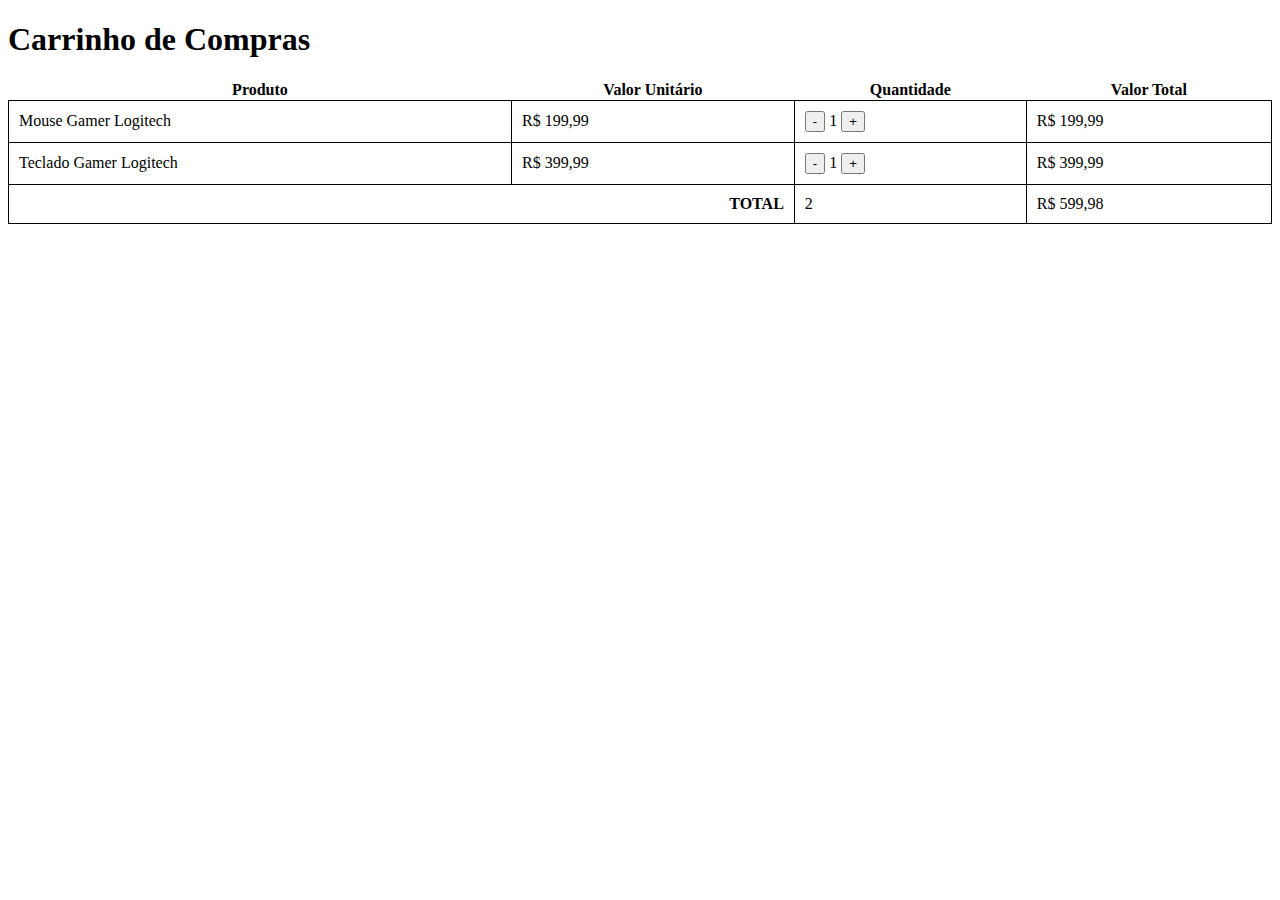
==== carrinho-de-compras.html @ 03fb76eb "Primero teste" ====
<!DOCTYPE html>
<html>
    <head>
        <meta charset="utf-8">
        <title>Carrinho de Compras</title>
        <style>
            table{
                width:100%;
                border-collapse: collapse;                
            }
            table td{
                border: 1px solid #000;
                padding: 10px;
            }
            table tfoot td:first-child{
                text-align: right;
            }
        </style>
    </head>
    <body>
        <h1>Carrinho de Compras</h1>
        
        <table>
            <thead>
                <tr>
                    <th>Produto</th>
                    <th>Valor Unitário</th>                    
                    <th>Quantidade</th>                    
                    <th>Valor Total</th>                    
                </tr>
            </thead>
            <tfoot>
                <tr>
                    <td colspan="2"><strong>TOTAL</strong></td>
                    <td>2</td>
                    <td>R$ 599,98</td>
                </tr>
            </tfoot>
            <tbody>
                <tr id="produto-01">
                    <td>Mouse Gamer Logitech</td>
                    <td data-valorunitario="199.99">R$ 199,99</td>
                    <td>
                        <button>-</button>                        
                        1
                        <button>+</button>
                    </td>
                    <td>R$ 199,99</td>
                </tr>
                <tr>
                    <td>Teclado Gamer Logitech</td>
                    <td data-valorunitario="399.99">R$ 399,99</td>
                    <td>
                        <button>-</button>                        
                        1
                        <button>+</button>    
                    </td>
                    <td>R$ 399,99</td>
                </tr>
            </tbody>            
        </table>
    
        <script>            
            
        </script>
    </body>    
</html>
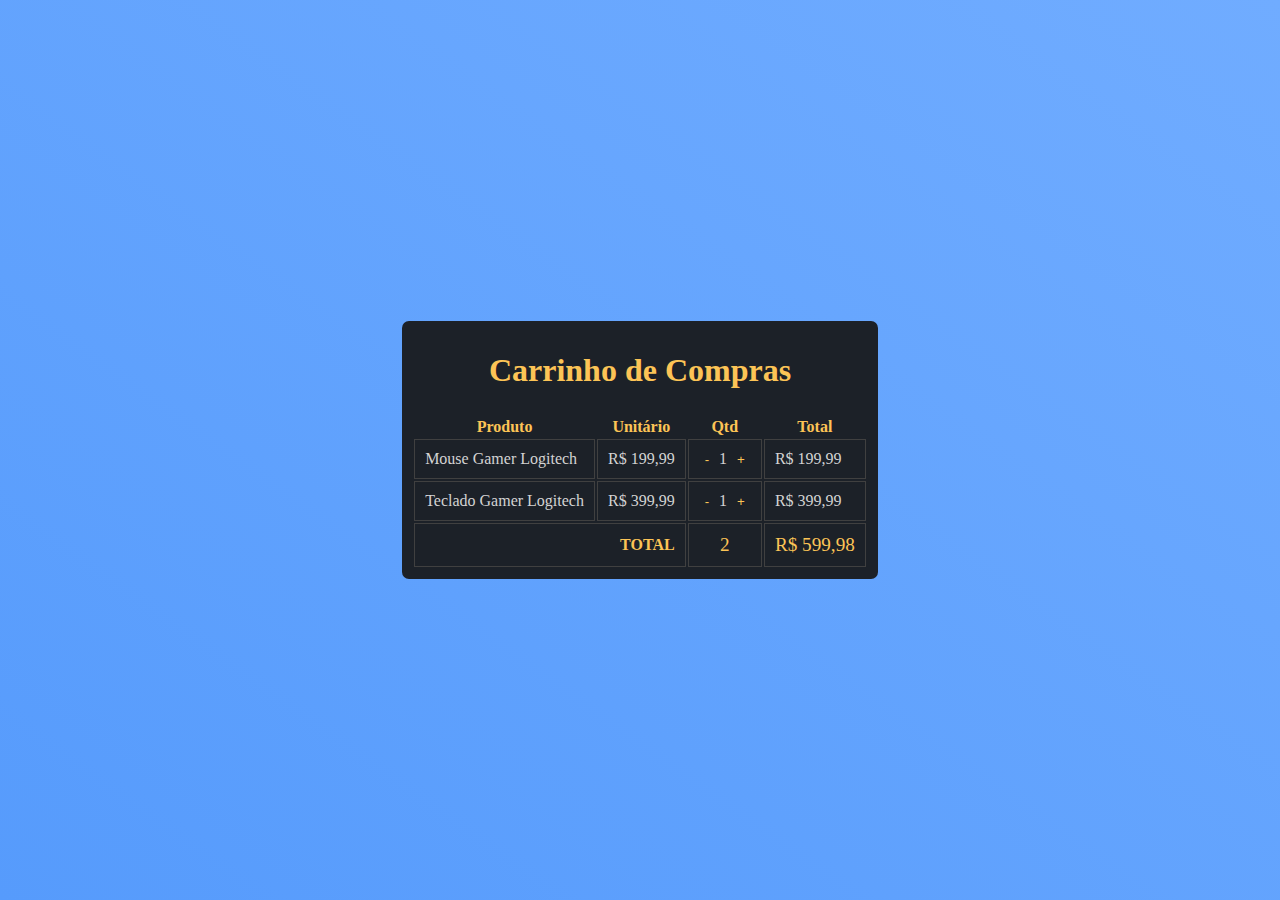
==== commit dd8aab84: "Estilização e criação do Readme" ====
--- a/carrinho-de-compras.html
+++ b/carrinho-de-compras.html
@@ -3,37 +3,28 @@
     <head>
         <meta charset="utf-8">
         <title>Carrinho de Compras</title>
-        <style>
-            table{
-                width:100%;
-                border-collapse: collapse;                
-            }
-            table td{
-                border: 1px solid #000;
-                padding: 10px;
-            }
-            table tfoot td:first-child{
-                text-align: right;
-            }
-        </style>
+        <link rel="stylesheet" href="style.css">
     </head>
     <body>
-        <h1>Carrinho de Compras</h1>
         
+        <div class="carrinho-container">
+            <header>
+                <h1>Carrinho de Compras</h1> 
+            </header>
         <table>
             <thead>
                 <tr>
                     <th>Produto</th>
-                    <th>Valor Unitário</th>                    
-                    <th>Quantidade</th>                    
-                    <th>Valor Total</th>                    
+                    <th>Unitário</th>                    
+                    <th>Qtd</th>                    
+                    <th>Total</th>                    
                 </tr>
             </thead>
             <tfoot>
                 <tr>
                     <td colspan="2"><strong>TOTAL</strong></td>
-                    <td>2</td>
-                    <td>R$ 599,98</td>
+                    <td class="total-itens">2</td>
+                    <td class="total-valor">R$ 599,98</td>
                 </tr>
             </tfoot>
             <tbody>
@@ -59,9 +50,7 @@
                 </tr>
             </tbody>            
         </table>
-    
-        <script>            
-            
-        </script>
+    </div>
+        <script src="script.js"></script>
     </body>    
 </html>--- a/style.css
+++ b/style.css
@@ -0,0 +1,62 @@
+
+
+body{
+    margin: 0;
+    padding: 0;
+    background: linear-gradient(to bottom left, #70ACFF, #569BFC);
+    height: 100vh;
+    display: flex;
+    justify-content: center;
+    align-items: center;
+   }
+
+.carrinho-container{
+    background-color: #1C2128;
+    color: #FCC456;
+    border-radius: 7px;
+    padding: 10px;
+}
+h1{
+    color: #FCC456;
+}
+button{
+   background-color: #1C2128;
+   color: #FCC456;
+   border: none;
+
+}
+header {
+    display: flex;
+    justify-content: center;
+    align-items: center;
+    margin-bottom: 5px;
+}
+
+table{
+    width:100%;
+    border: none:
+    background-color: #1C2128;       
+}
+table td{
+    border: 1px solid #404040;
+    padding: 10px;
+    background-color: #1C2128;
+    color: lightgrey;
+}
+
+.total-itens{
+    text-align: center;
+    color: #FCC456;
+    font-size: larger;
+}
+
+.total-valor{
+    text-align: center;
+    color: #FCC456;
+    font-size: larger;
+}
+
+table tfoot td:first-child{
+    text-align: right;
+    color: #FCC456;
+}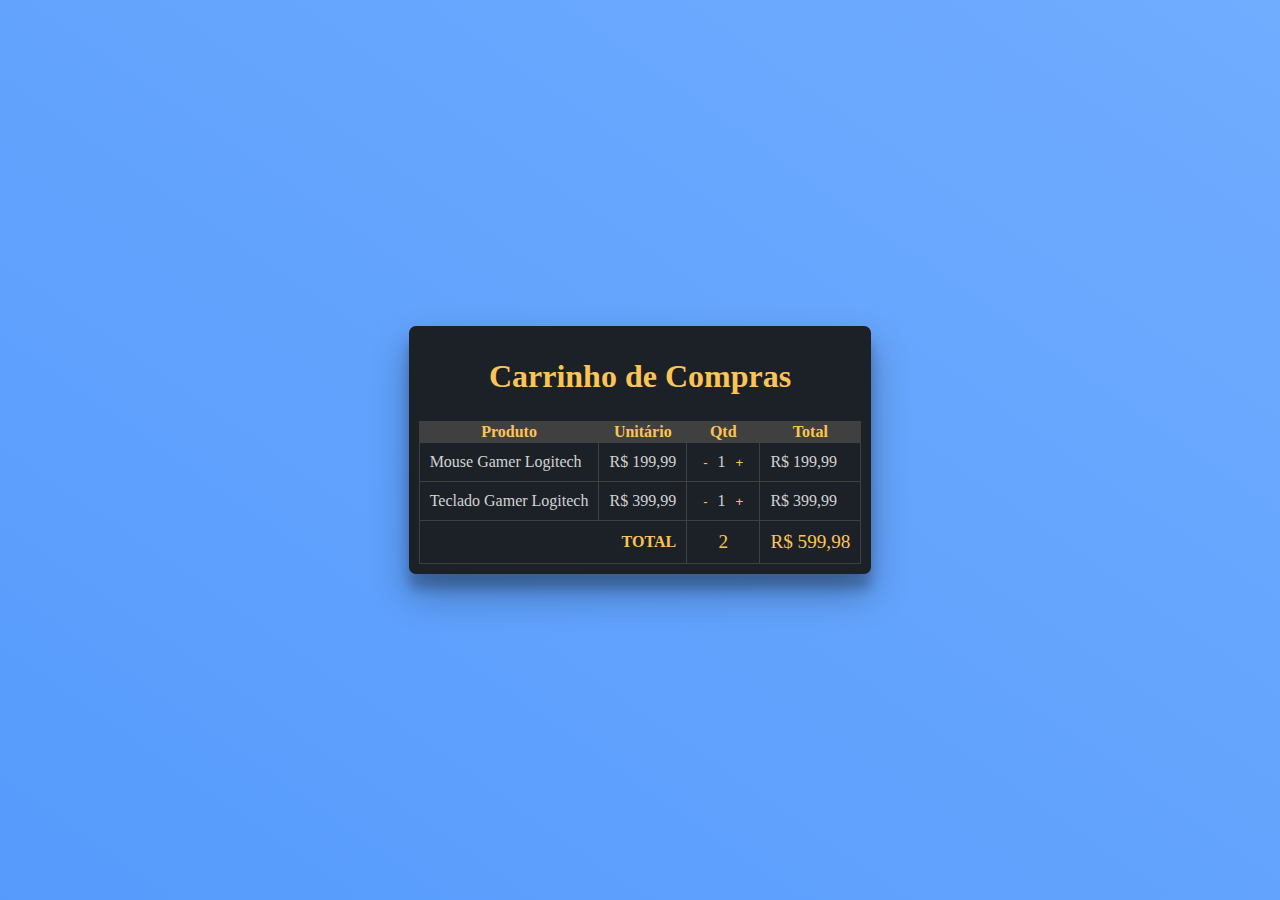
==== commit d51f1da9: "Atualização no Style" ====
--- a/carrinho-de-compras.html
+++ b/carrinho-de-compras.html
@@ -1,7 +1,8 @@
 <!DOCTYPE html>
-<html>
+<html lang="pt-br">
     <head>
         <meta charset="utf-8">
+        <meta name="viewport" content="width=device-width, initial-scale=1.0" />
         <title>Carrinho de Compras</title>
         <link rel="stylesheet" href="style.css">
     </head>
--- a/style.css
+++ b/style.css
@@ -1,9 +1,14 @@
-
-
+:root{
+   --background-color1: #70ACFF;
+   --background-color2: #569BFC;
+   --font-color1: #FCC456;
+   --font-color2: lightgrey;
+   --background-card: #1C2128;
+}
 body{
     margin: 0;
     padding: 0;
-    background: linear-gradient(to bottom left, #70ACFF, #569BFC);
+    background: linear-gradient(to bottom left,var(--background-color1), var(--background-color2));
     height: 100vh;
     display: flex;
     justify-content: center;
@@ -11,20 +16,23 @@
    }
 
 .carrinho-container{
-    background-color: #1C2128;
-    color: #FCC456;
+    background-color: var(--background-card);
+    color: var(--font-color1);
     border-radius: 7px;
     padding: 10px;
+    box-shadow: rgba(0, 0, 0, 0.3) 0px 19px 38px, rgba(0, 0, 0, 0.22) 0px 15px 12px;
 }
+
 h1{
-    color: #FCC456;
+    color: var(--font-color1);
 }
+
 button{
-   background-color: #1C2128;
-   color: #FCC456;
+   background-color:var(--background-card);
+   color: var(--font-color1);
    border: none;
+}
 
-}
 header {
     display: flex;
     justify-content: center;
@@ -34,29 +42,39 @@
 
 table{
     width:100%;
-    border: none:
-    background-color: #1C2128;       
+    border-collapse: collapse; 
+    background-color: var(--background-card);
+    border-radius: 10px;  
 }
+
+table th{
+    border:1px solid #404040;
+    background-color: #404040; 
+    border-collapse: collapse;     
+}
+
 table td{
     border: 1px solid #404040;
     padding: 10px;
-    background-color: #1C2128;
-    color: lightgrey;
+    background-color: var(--background-card);
+    color: var(--font-color2);
+    border-collapse: collapse;
 }
+
 
 .total-itens{
     text-align: center;
-    color: #FCC456;
+    color: var(--font-color1);
     font-size: larger;
 }
 
 .total-valor{
     text-align: center;
-    color: #FCC456;
+    color: var(--font-color1);
     font-size: larger;
 }
 
 table tfoot td:first-child{
     text-align: right;
-    color: #FCC456;
+    color: var(--font-color1);
 }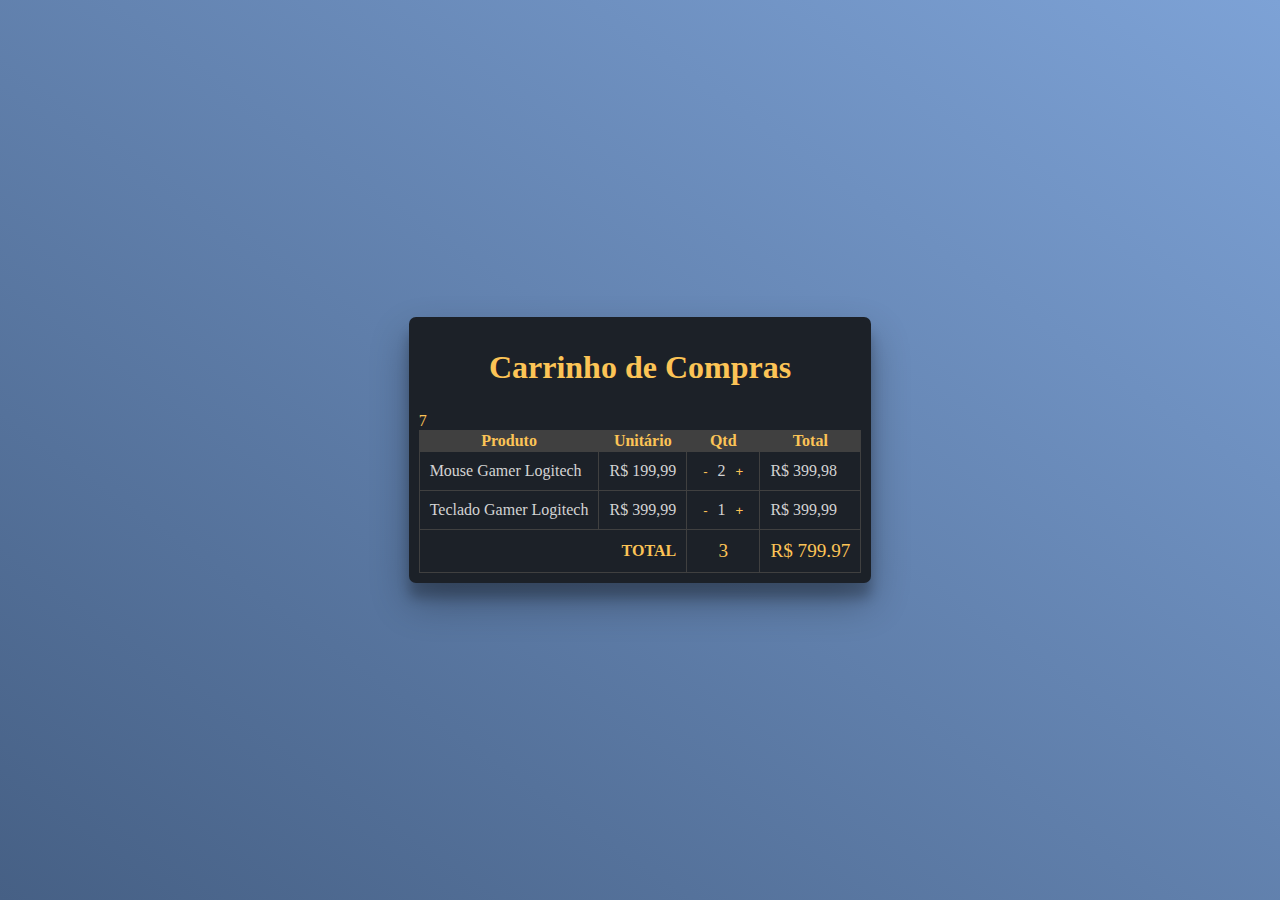
==== commit 8445d2c9: "Update Background+ Update JavaScript" ====
--- a/carrinho-de-compras.html
+++ b/carrinho-de-compras.html
@@ -2,7 +2,7 @@
 <html lang="pt-br">
     <head>
         <meta charset="utf-8">
-        <meta name="viewport" content="width=device-width, initial-scale=1.0" />
+        <meta name="viewport" content="width=device-width, initial-scale=1.0">
         <title>Carrinho de Compras</title>
         <link rel="stylesheet" href="style.css">
     </head>
@@ -21,34 +21,35 @@
                     <th>Total</th>                    
                 </tr>
             </thead>
-            <tfoot>
+
+            <tbody>
                 <tr>
-                    <td colspan="2"><strong>TOTAL</strong></td>
-                    <td class="total-itens">2</td>
-                    <td class="total-valor">R$ 599,98</td>
-                </tr>
-            </tfoot>
-            <tbody>
-                <tr id="produto-01">
                     <td>Mouse Gamer Logitech</td>
-                    <td data-valorunitario="199.99">R$ 199,99</td>
-                    <td>
-                        <button>-</button>                        
-                        1
-                        <button>+</button>
+                    <td class="valorUnitario" data-valorunitario="199.99">R$ 199,99</td>
+                    <td class="quantidade" data-quantidade="2">
+                        <button class="btn-decrementar">-</button>                        
+                        <span>2</span>
+                        <button class="btn-incrementar">+</button>
                     </td>
-                    <td>R$ 199,99</td>
+                    <td class="valorTotalProduto" data-totalproduto="399.98">R$ 399,98</td>
                 </tr>
                 <tr>
                     <td>Teclado Gamer Logitech</td>
                     <td data-valorunitario="399.99">R$ 399,99</td>
                     <td>
-                        <button>-</button>                        
-                        1
-                        <button>+</button>    
+                        <button class="btn-decrementar">-</button>                        
+                        <span>1</span>
+                        <button class="btn-incrementar">+</button>    
                     </td>
                     <td>R$ 399,99</td>
                 </tr>
+                <tfoot>
+                    <tr>
+                        <td colspan="2"><strong>TOTAL</strong></td>
+                        <td class="total-itens">3</td>
+                        7<td class="total-valor">R$ 799.97</td>
+                    </tr>
+                </tfoot>
             </tbody>            
         </table>
     </div>
--- a/style.css
+++ b/style.css
@@ -1,10 +1,13 @@
 :root{
-   --background-color1: #70ACFF;
-   --background-color2: #569BFC;
+   --background-color1: #7da2d6;
+   --background-color2: #466085;
    --font-color1: #FCC456;
    --font-color2: lightgrey;
    --background-card: #1C2128;
 }
+
+/*----Body----*/
+
 body{
     margin: 0;
     padding: 0;
@@ -14,6 +17,8 @@
     justify-content: center;
     align-items: center;
    }
+
+/*----Tabela----*/
 
 .carrinho-container{
     background-color: var(--background-card);
@@ -40,6 +45,8 @@
     margin-bottom: 5px;
 }
 
+
+
 table{
     width:100%;
     border-collapse: collapse; 
@@ -61,6 +68,10 @@
     border-collapse: collapse;
 }
 
+table tfoot td:first-child{
+    text-align: right;
+    color: var(--font-color1);
+}
 
 .total-itens{
     text-align: center;
@@ -72,9 +83,4 @@
     text-align: center;
     color: var(--font-color1);
     font-size: larger;
-}
-
-table tfoot td:first-child{
-    text-align: right;
-    color: var(--font-color1);
 }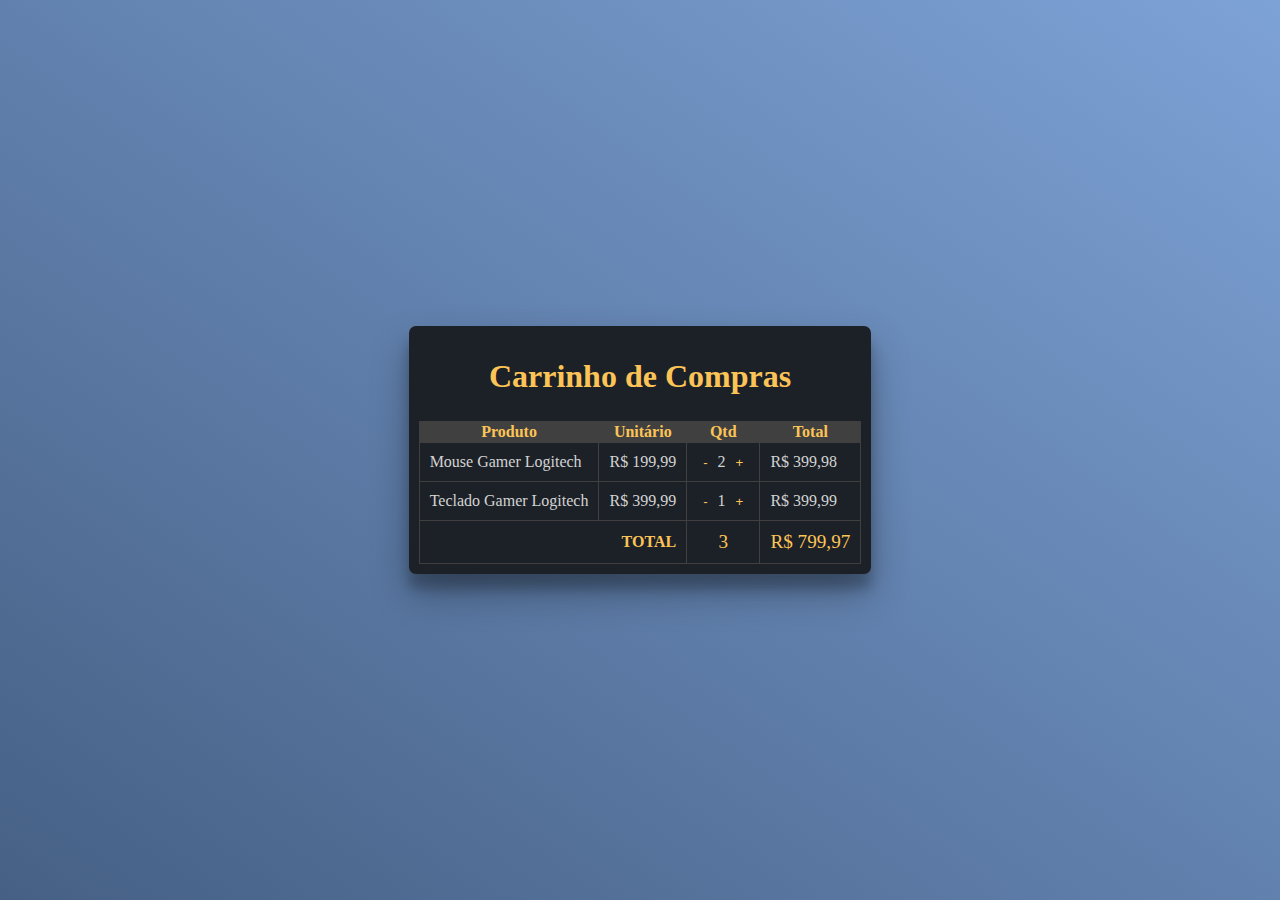
==== commit 44c4da72: "Pequenos ajustes visuais e indentação de código" ====
--- a/carrinho-de-compras.html
+++ b/carrinho-de-compras.html
@@ -6,53 +6,54 @@
         <title>Carrinho de Compras</title>
         <link rel="stylesheet" href="style.css">
     </head>
-    <body>
-        
+    <body>        
         <div class="carrinho-container">
             <header>
                 <h1>Carrinho de Compras</h1> 
             </header>
-        <table>
-            <thead>
-                <tr>
-                    <th>Produto</th>
-                    <th>Unitário</th>                    
-                    <th>Qtd</th>                    
-                    <th>Total</th>                    
-                </tr>
-            </thead>
+            <table>
+                <thead>
+                    <tr>
+                        <th>Produto</th>
+                        <th>Unitário</th>                    
+                        <th>Qtd</th>                    
+                        <th>Total</th>                    
+                    </tr>
+                </thead>
 
-            <tbody>
-                <tr>
-                    <td>Mouse Gamer Logitech</td>
-                    <td class="valorUnitario" data-valorunitario="199.99">R$ 199,99</td>
-                    <td class="quantidade" data-quantidade="2">
-                        <button class="btn-decrementar">-</button>                        
-                        <span>2</span>
-                        <button class="btn-incrementar">+</button>
-                    </td>
-                    <td class="valorTotalProduto" data-totalproduto="399.98">R$ 399,98</td>
-                </tr>
-                <tr>
-                    <td>Teclado Gamer Logitech</td>
-                    <td data-valorunitario="399.99">R$ 399,99</td>
-                    <td>
-                        <button class="btn-decrementar">-</button>                        
-                        <span>1</span>
-                        <button class="btn-incrementar">+</button>    
-                    </td>
-                    <td>R$ 399,99</td>
-                </tr>
                 <tfoot>
                     <tr>
                         <td colspan="2"><strong>TOTAL</strong></td>
                         <td class="total-itens">3</td>
-                        7<td class="total-valor">R$ 799.97</td>
+                        <td class="total-valor">R$ 799,97</td>
                     </tr>
                 </tfoot>
-            </tbody>            
-        </table>
-    </div>
+
+                <tbody>
+                    <tr>
+                        <td>Mouse Gamer Logitech</td>
+                        <td class="valorUnitario" data-valorunitario="199.99">R$ 199,99</td>
+                        <td class="quantidade" data-quantidade="2">
+                            <button class="btn-decrementar">-</button>                        
+                            <span>2</span>
+                            <button class="btn-incrementar">+</button>
+                        </td>
+                        <td class="valorTotalProduto" data-totalproduto="399.98">R$ 399,98</td>
+                    </tr>
+                    <tr>
+                        <td>Teclado Gamer Logitech</td>
+                        <td data-valorunitario="399.99">R$ 399,99</td>
+                        <td>
+                            <button class="btn-decrementar">-</button>                        
+                            <span>1</span>
+                            <button class="btn-incrementar">+</button>    
+                        </td>
+                        <td>R$ 399,99</td>
+                    </tr>                    
+                </tbody>            
+            </table>
+        </div>
+
         <script src="script.js"></script>
     </body>    
 </html>--- a/style.css
+++ b/style.css
@@ -16,7 +16,7 @@
     display: flex;
     justify-content: center;
     align-items: center;
-   }
+}
 
 /*----Tabela----*/
 
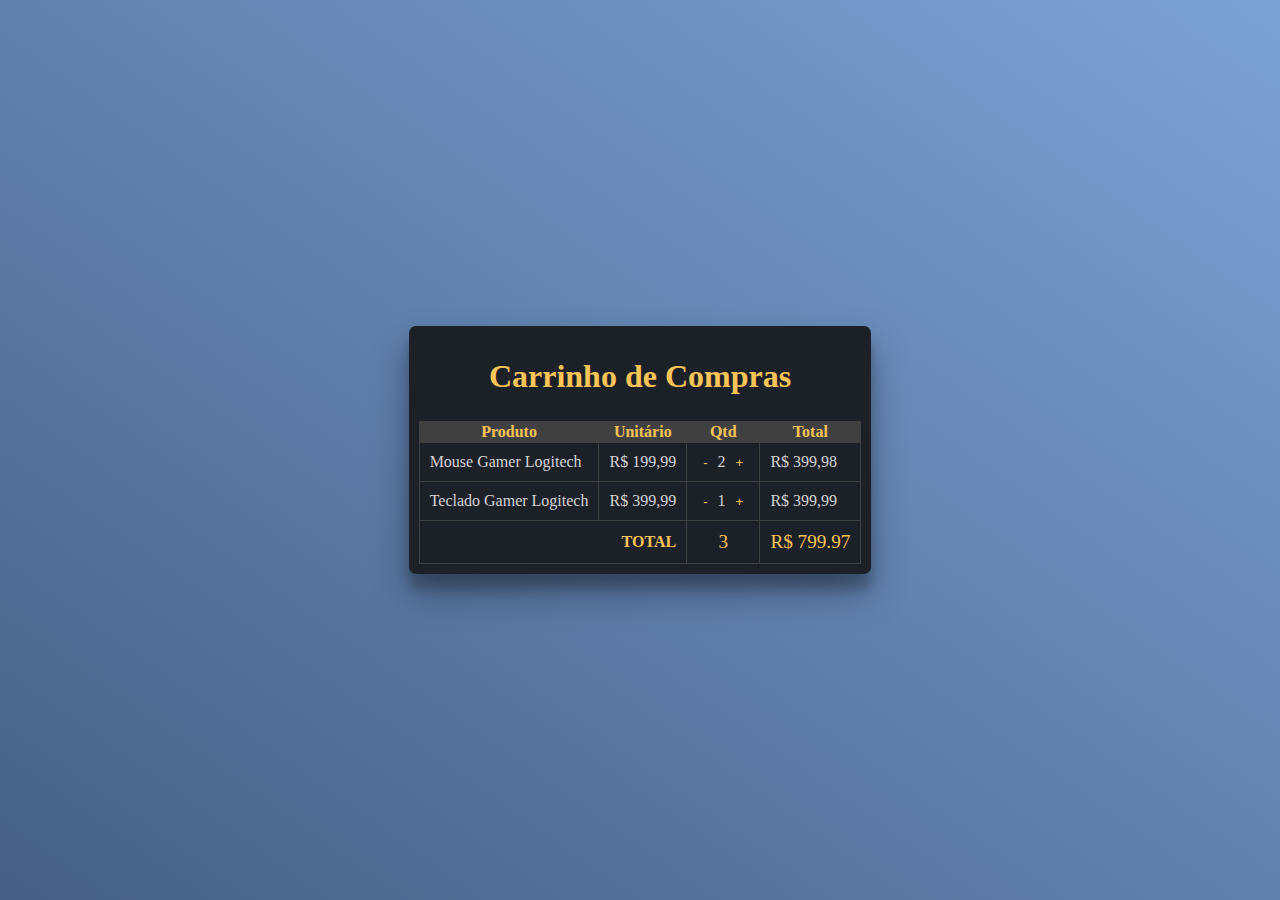
==== commit b01e04bf: "Copiando de volta os arquivos antigos" ====
--- a/carrinho-de-compras.html
+++ b/carrinho-de-compras.html
@@ -6,54 +6,53 @@
         <title>Carrinho de Compras</title>
         <link rel="stylesheet" href="style.css">
     </head>
-    <body>        
+    <body>
+        
         <div class="carrinho-container">
             <header>
                 <h1>Carrinho de Compras</h1> 
             </header>
-            <table>
-                <thead>
-                    <tr>
-                        <th>Produto</th>
-                        <th>Unitário</th>                    
-                        <th>Qtd</th>                    
-                        <th>Total</th>                    
-                    </tr>
-                </thead>
+        <table>
+            <thead>
+                <tr>
+                    <th>Produto</th>
+                    <th>Unitário</th>                    
+                    <th>Qtd</th>                    
+                    <th>Total</th>                    
+                </tr>
+            </thead>
 
+            <tbody>
+                <tr>
+                    <td>Mouse Gamer Logitech</td>
+                    <td class="valorUnitario" data-valorunitario="199.99">R$ 199,99</td>
+                    <td class="quantidade" data-quantidade="2">
+                        <button class="btn-decrementar">-</button>                        
+                        <span>2</span>
+                        <button class="btn-incrementar">+</button>
+                    </td>
+                    <td class="valorTotalProduto" data-valortotalproduto="399.98">R$ 399,98</td>
+                </tr>
+                <tr>
+                    <td>Teclado Gamer Logitech</td>
+                    <td data-valorunitario="399.99">R$ 399,99</td>
+                    <td>
+                        <button class="btn-decrementar">-</button>                        
+                        <span>1</span>
+                        <button class="btn-incrementar">+</button>    
+                    </td>
+                    <td>R$ 399,99</td>
+                </tr>
                 <tfoot>
                     <tr>
                         <td colspan="2"><strong>TOTAL</strong></td>
                         <td class="total-itens">3</td>
-                        <td class="total-valor">R$ 799,97</td>
+                        <td class="total-valor">R$ 799.97</td>
                     </tr>
                 </tfoot>
-
-                <tbody>
-                    <tr>
-                        <td>Mouse Gamer Logitech</td>
-                        <td class="valorUnitario" data-valorunitario="199.99">R$ 199,99</td>
-                        <td class="quantidade" data-quantidade="2">
-                            <button class="btn-decrementar">-</button>                        
-                            <span>2</span>
-                            <button class="btn-incrementar">+</button>
-                        </td>
-                        <td class="valorTotalProduto" data-totalproduto="399.98">R$ 399,98</td>
-                    </tr>
-                    <tr>
-                        <td>Teclado Gamer Logitech</td>
-                        <td data-valorunitario="399.99">R$ 399,99</td>
-                        <td>
-                            <button class="btn-decrementar">-</button>                        
-                            <span>1</span>
-                            <button class="btn-incrementar">+</button>    
-                        </td>
-                        <td>R$ 399,99</td>
-                    </tr>                    
-                </tbody>            
-            </table>
-        </div>
-
+            </tbody>            
+        </table>
+    </div>
         <script src="script.js"></script>
     </body>    
 </html>--- a/style.css
+++ b/style.css
@@ -16,7 +16,7 @@
     display: flex;
     justify-content: center;
     align-items: center;
-}
+   }
 
 /*----Tabela----*/
 
@@ -36,6 +36,7 @@
    background-color:var(--background-card);
    color: var(--font-color1);
    border: none;
+   cursor: pointer;
 }
 
 header {
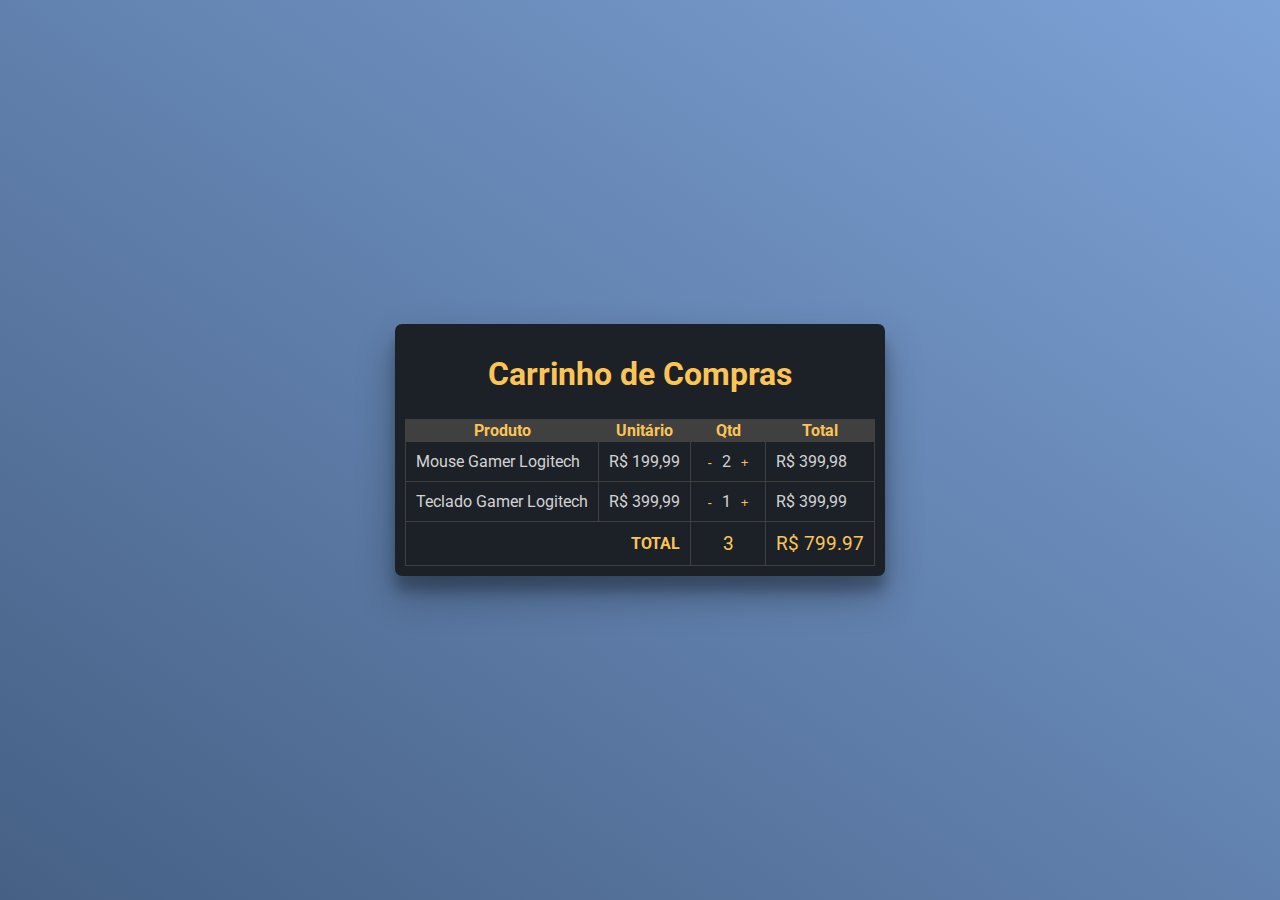
==== commit ad2e2921: "Alterações sugeridas por Léo" ====
--- a/carrinho-de-compras.html
+++ b/carrinho-de-compras.html
@@ -7,7 +7,6 @@
         <link rel="stylesheet" href="style.css">
     </head>
     <body>
-        
         <div class="carrinho-container">
             <header>
                 <h1>Carrinho de Compras</h1> 
@@ -21,7 +20,13 @@
                     <th>Total</th>                    
                 </tr>
             </thead>
-
+            <tfoot>
+                <tr>
+                    <td colspan="2"><strong>TOTAL</strong></td>
+                    <td class="total-itens">3</td>
+                    <td class="total-valor">R$ 799.97</td>
+                </tr>
+            </tfoot>
             <tbody>
                 <tr>
                     <td>Mouse Gamer Logitech</td>
@@ -43,13 +48,6 @@
                     </td>
                     <td>R$ 399,99</td>
                 </tr>
-                <tfoot>
-                    <tr>
-                        <td colspan="2"><strong>TOTAL</strong></td>
-                        <td class="total-itens">3</td>
-                        <td class="total-valor">R$ 799.97</td>
-                    </tr>
-                </tfoot>
             </tbody>            
         </table>
     </div>
--- a/style.css
+++ b/style.css
@@ -1,9 +1,12 @@
+@import url('https://fonts.googleapis.com/css2?family=Roboto:wght@400;900&display=swap');
+
 :root{
-   --background-color1: #7da2d6;
-   --background-color2: #466085;
-   --font-color1: #FCC456;
-   --font-color2: lightgrey;
+   --background-clara: #7da2d6;
+   --background-escura: #466085;
+   --font-destaque: #FCC456;
+   --font-conteudo: lightgrey;
    --background-card: #1C2128;
+   --cor-linha: #404040;
 }
 
 /*----Body----*/
@@ -11,30 +14,31 @@
 body{
     margin: 0;
     padding: 0;
-    background: linear-gradient(to bottom left,var(--background-color1), var(--background-color2));
+    background: linear-gradient(to bottom left,var(--background-clara), var(--background-escura));
     height: 100vh;
     display: flex;
     justify-content: center;
     align-items: center;
+    font-family: 'Roboto', sans-serif;
    }
 
 /*----Tabela----*/
 
 .carrinho-container{
     background-color: var(--background-card);
-    color: var(--font-color1);
+    color: var(--font-destaque);
     border-radius: 7px;
     padding: 10px;
     box-shadow: rgba(0, 0, 0, 0.3) 0px 19px 38px, rgba(0, 0, 0, 0.22) 0px 15px 12px;
 }
 
 h1{
-    color: var(--font-color1);
+    color: var(--font-destaque);
 }
 
 button{
    background-color:var(--background-card);
-   color: var(--font-color1);
+   color: var(--font-destaque);
    border: none;
    cursor: pointer;
 }
@@ -56,32 +60,32 @@
 }
 
 table th{
-    border:1px solid #404040;
-    background-color: #404040; 
+    border:1px solid var(--cor-linha);
+    background-color: var(--cor-linha); 
     border-collapse: collapse;     
 }
 
 table td{
-    border: 1px solid #404040;
+    border: 1px solid var(--cor-linha);
     padding: 10px;
     background-color: var(--background-card);
-    color: var(--font-color2);
+    color: var(--font-conteudo);
     border-collapse: collapse;
 }
 
 table tfoot td:first-child{
     text-align: right;
-    color: var(--font-color1);
+    color: var(--font-destaque);
 }
 
 .total-itens{
     text-align: center;
-    color: var(--font-color1);
+    color: var(--font-destaque);
     font-size: larger;
 }
 
 .total-valor{
     text-align: center;
-    color: var(--font-color1);
+    color: var(--font-destaque);
     font-size: larger;
 }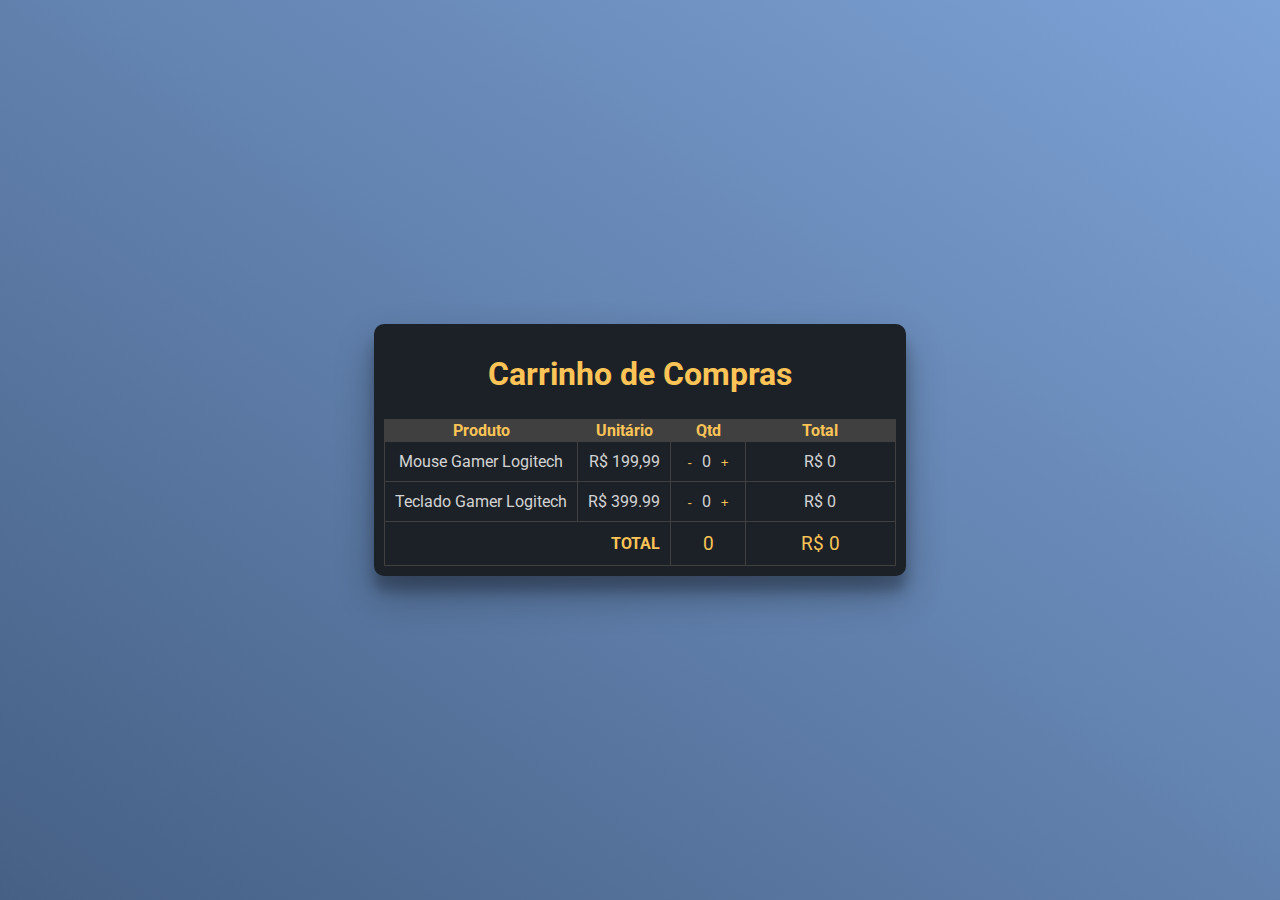
==== commit d796d042: "Soma total quantidade e valor" ====
--- a/carrinho-de-compras.html
+++ b/carrinho-de-compras.html
@@ -7,6 +7,7 @@
         <link rel="stylesheet" href="style.css">
     </head>
     <body>
+
         <div class="carrinho-container">
             <header>
                 <h1>Carrinho de Compras</h1> 
@@ -17,36 +18,36 @@
                     <th>Produto</th>
                     <th>Unitário</th>                    
                     <th>Qtd</th>                    
-                    <th>Total</th>                    
+                    <th style="width: 150px">Total</th>                    
                 </tr>
             </thead>
             <tfoot>
                 <tr>
                     <td colspan="2"><strong>TOTAL</strong></td>
-                    <td class="total-itens">3</td>
-                    <td class="total-valor">R$ 799.97</td>
+                    <td class="total-itens">0</td>
+                    <td class="total-valor">R$ 0</td>
                 </tr>
             </tfoot>
             <tbody>
                 <tr>
                     <td>Mouse Gamer Logitech</td>
                     <td class="valorUnitario" data-valorunitario="199.99">R$ 199,99</td>
-                    <td class="quantidade" data-quantidade="2">
+                    <td class="quantidade" data-quantidade="0">
                         <button class="btn-decrementar">-</button>                        
-                        <span>2</span>
+                        <span class="qtdAtual">0</span>
                         <button class="btn-incrementar">+</button>
                     </td>
-                    <td class="valorTotalProduto" data-valortotalproduto="399.98">R$ 399,98</td>
+                    <td class="valorTotalProduto" data-valortotalproduto="0">R$ 0</td>
                 </tr>
                 <tr>
                     <td>Teclado Gamer Logitech</td>
-                    <td data-valorunitario="399.99">R$ 399,99</td>
-                    <td>
+                    <td class="valorUnitario" data-valorunitario="399.99">R$ 399.99 </td>
+                    <td class="quantidade" data-quantidade="0">
                         <button class="btn-decrementar">-</button>                        
-                        <span>1</span>
+                        <span class="qtdAtual">0</span>
                         <button class="btn-incrementar">+</button>    
                     </td>
-                    <td>R$ 399,99</td>
+                    <td class="valorTotalProduto" data-valortotalproduto="0">R$ 0</td>
                 </tr>
             </tbody>            
         </table>
--- a/style.css
+++ b/style.css
@@ -10,6 +10,10 @@
 }
 
 /*----Body----*/
+
+*{
+    box-sizing: border-box;
+}
 
 body{
     margin: 0;
@@ -27,7 +31,7 @@
 .carrinho-container{
     background-color: var(--background-card);
     color: var(--font-destaque);
-    border-radius: 7px;
+    border-radius: 10px;
     padding: 10px;
     box-shadow: rgba(0, 0, 0, 0.3) 0px 19px 38px, rgba(0, 0, 0, 0.22) 0px 15px 12px;
 }
@@ -51,7 +55,6 @@
 }
 
 
-
 table{
     width:100%;
     border-collapse: collapse; 
@@ -73,6 +76,10 @@
     border-collapse: collapse;
 }
 
+td{
+    text-align: center;
+}
+
 table tfoot td:first-child{
     text-align: right;
     color: var(--font-destaque);
